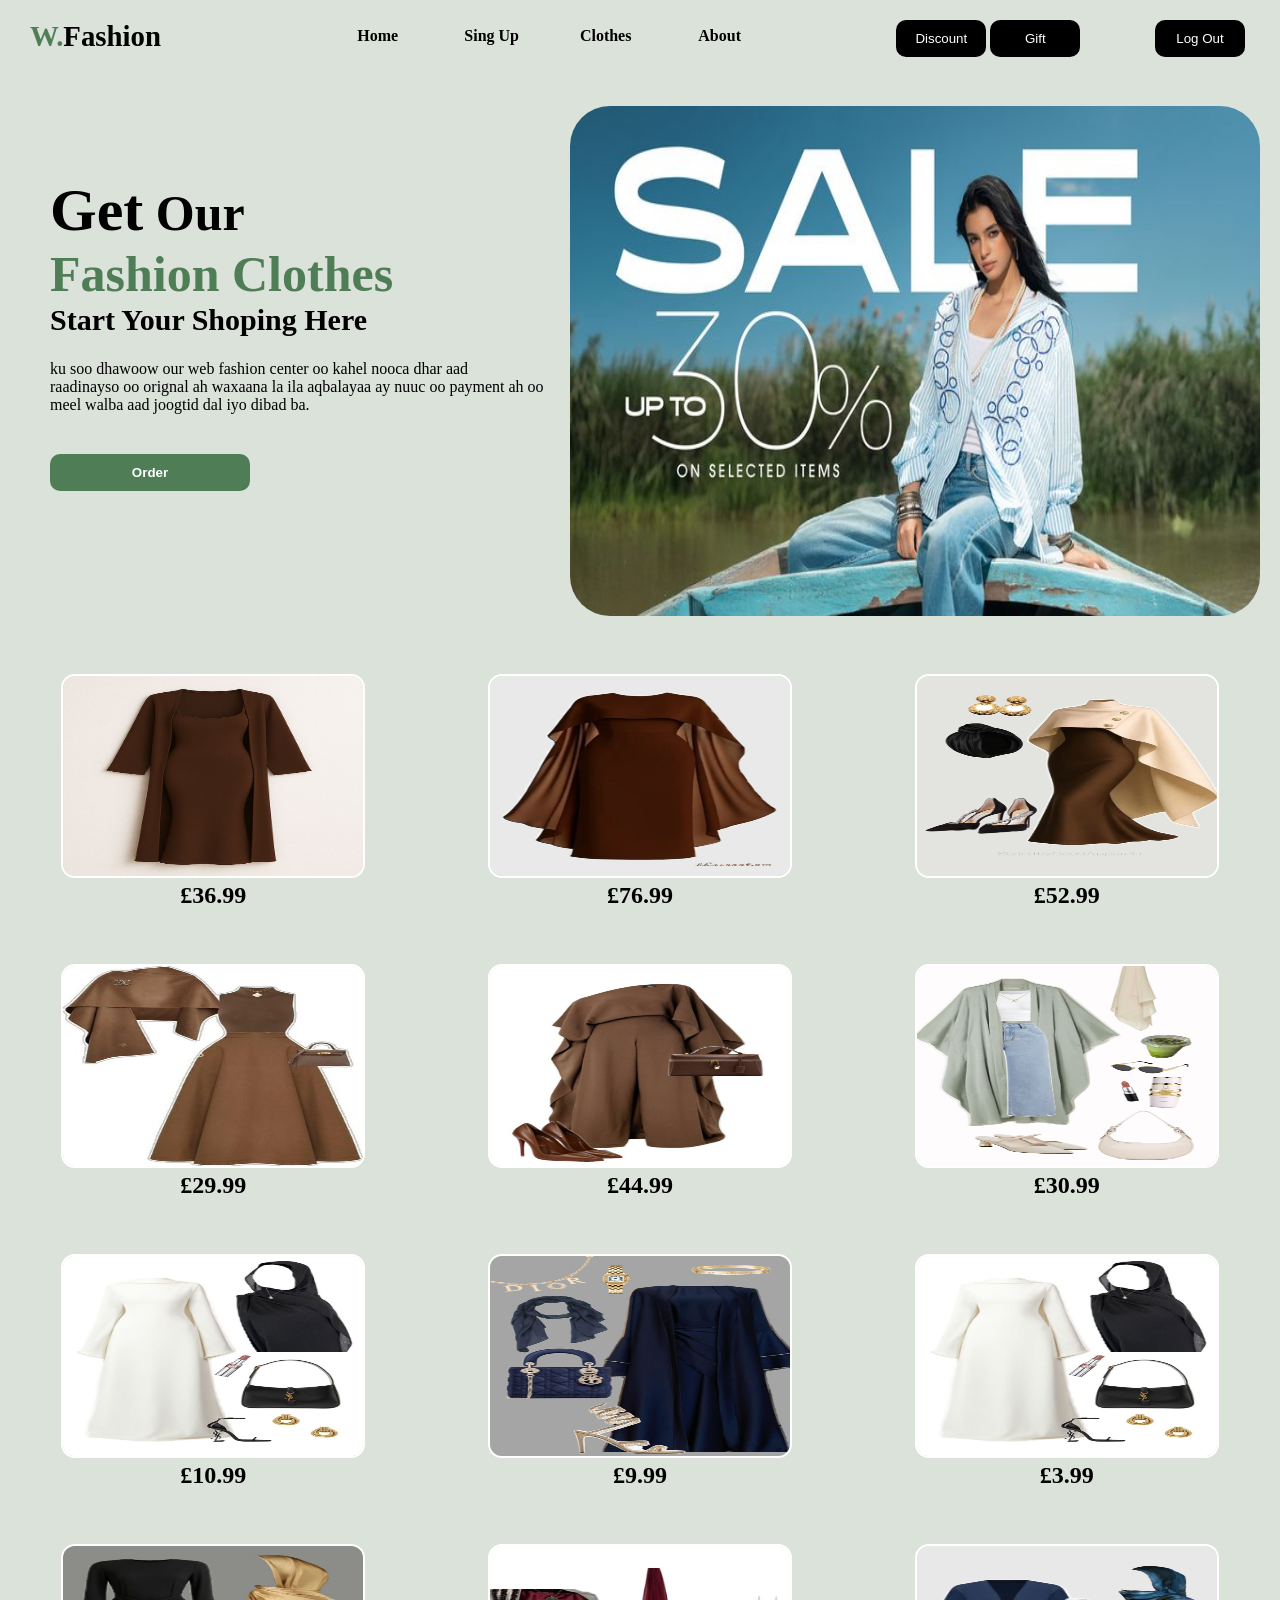
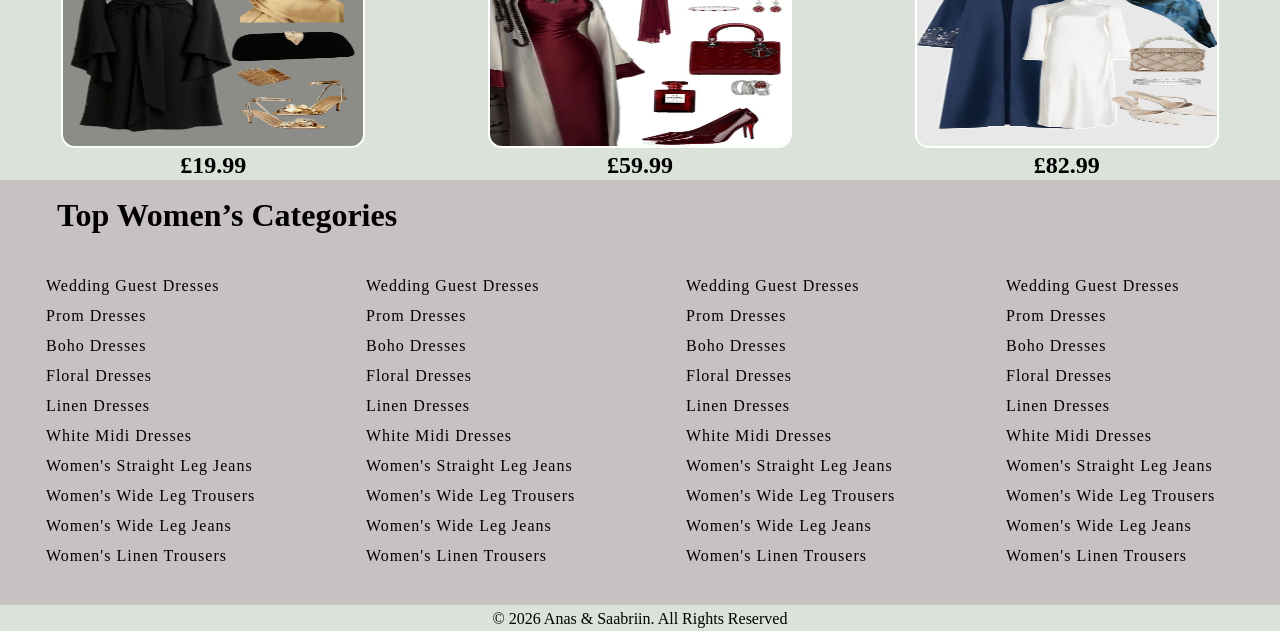
==== Clothes.html @ eb2cc996 "Add files via upload" ====
<!DOCTYPE html>
<html lang="en">
<head>
    <meta charset="UTF-8">
    <meta name="viewport" content="width=device-width, initial-scale=1.0">
    <link rel="stylesheet" href="clothes.css">
    <title>Sabrin Fashion Center Clothes</title>
</head>
<body>

     <nav>
<div class="logo"><h1 > <span style="color: rgb(79, 126, 86) ;">W.</span>Fashion</h1></div>
   <ul class="nav-links">
            <li><a href="index.html">Home</a></li>
            <li><a href="Sing up.html">Sing up</a></li>
            <li><a href="Clothes.html">Clothes</a></li>
            <li><a href="About.html">about</a></li>
   </ul>
        <div class="btns-nav">
            <button class="btn1">Discount</button>
            <button class="btn2">Gift</button>
        </div>
            <div class="btns-log-out">
           <a href="index.html"> <button class="btn3">log out</button></a>
</div>
</nav>



<div id="clothes-container1">

    <div id="box1">
        <div class="head">
            <h1><span style=" font-size: 60px;">Get</span>  Our <br><span style="color:  rgb(79, 126, 86) ;"> Fashion Clothes</span><br></h1>
           <h2>Start Your Shoping Here</h2>
        <br>
        <p>ku soo dhawoow our web fashion center oo kahel nooca dhar aad <br>raadinayso oo orignal ah 
            waxaana la ila aqbalayaa ay nuuc oo payment ah oo   <br>
            meel walba aad joogtid dal iyo dibad ba.
       </p>
        <div class="btn-head">
            <button class="btn-head1">Order</button>  
            </div>
 </div>
 </div>

 <div class="box2">
 <div class="box2-image">
        <img src="image/DND - Fashion.jfif"  alt="">    
    </div>
   </div>

</div>


</div>  <div id="container2">
     <div class="con2">
        <img src="image/download555.jfif"  alt="">
        <h2>£36.99</h2>
        
    </div>
      <div class="con2">
        <img src="image/download (15).jfif" alt="">
        <h2>£76.99</h2>
    </div>
     <div class="con2">
        <img src="image/download (23).jfif" alt="">
        <h2>£52.99</h2>
    </div>
</div>

    <div id="container2">
     <div class="con2">
        <img src="image/download (44).jfif"  alt="">
        <h2>£29.99</h2>
    </div>
      <div class="con2">
        <img src="image/Modest Clothing for Women_ Style, Culture, and Empowerment.jfif" alt="">
        <h2>£44.99</h2>
    </div>
     <div class="con2">
        <img src="image/00.jfif" alt="">
        <h2>£30.99</h2>
    </div>
</div>

<div id="container2">
     <div class="con2">
        <img src="image/000.jfif"  alt="">
        <h2>£10.99</h2>
    </div>
      <div class="con2">
        <img src="image/1111.jfif" alt="">
        <h2>£9.99</h2>
    </div>
     <div class="con2">
        <img src="image/99.jfif" alt="">
        <h2>£3.99</h2>
    </div>
</div>

<div id="container2">
     <div class="con2">
        <img src="image/89.jfif"  alt="">
        <h2>£19.99</h2>
        
    </div>
      <div class="con2">
        <img src="image/43.jfif" alt="">
        <h2>£59.99</h2>
    </div>
     <div class="con2">
        <img src="image/23.jfif" alt="">
        <h2>£82.99</h2>
    </div>
</div>



<footer>

    <div class="footer-header">
        <h1>Top women’s categories</h1>
    </div>

    <div id="footer-links">
    <div class="b1">
        <li><a href="">Wedding Guest Dresses</a></li>
        <li><a href="">Prom Dresses</a></li>
        <li><a href="">Boho Dresses</a></li>
        <li><a href="">Floral Dresses</a></li>
        <li><a href="">Linen Dresses</a></li>
        <li><a href="">White Midi Dresses</a></li>
        <li><a href="">Women's Straight Leg Jeans</a></li>
        <li><a href="">Women's Wide Leg Trousers</a></li>
        <li><a href="">Women's Wide Leg Jeans</a></li>
        <li><a href="">Women's Linen Trousers</a></li>
    </div>
    <div class="b2">
        <li><a href="">Wedding Guest Dresses</a></li>
        <li><a href="">Prom Dresses</a></li>
        <li><a href="">Boho Dresses</a></li>
        <li><a href="">Floral Dresses</a></li>
        <li><a href="">Linen Dresses</a></li>
        <li><a href="">White Midi Dresses</a></li>
        <li><a href="">Women's Straight Leg Jeans</a></li>
        <li><a href="">Women's Wide Leg Trousers</a></li>
        <li><a href="">Women's Wide Leg Jeans</a></li>
        <li><a href="">Women's Linen Trousers</a></li>
    </div>
    <div class="b3">
        <li><a href="">Wedding Guest Dresses</a></li>
        <li><a href="">Prom Dresses</a></li>
        <li><a href="">Boho Dresses</a></li>
        <li><a href="">Floral Dresses</a></li>
        <li><a href="">Linen Dresses</a></li>
        <li><a href="">White Midi Dresses</a></li>
        <li><a href="">Women's Straight Leg Jeans</a></li>
        <li><a href="">Women's Wide Leg Trousers</a></li>
        <li><a href="">Women's Wide Leg Jeans</a></li>
        <li><a href="">Women's Linen Trousers</a></li>
    </div>
    <div class="b4">
        <li><a href="">Wedding Guest Dresses</a></li>
        <li><a href="">Prom Dresses</a></li>
        <li><a href="">Boho Dresses</a></li>
        <li><a href="">Floral Dresses</a></li>
        <li><a href="">Linen Dresses</a></li>
        <li><a href="">White Midi Dresses</a></li>
        <li><a href="">Women's Straight Leg Jeans</a></li>
        <li><a href="">Women's Wide Leg Trousers</a></li>
        <li><a href="">Women's Wide Leg Jeans</a></li>
        <li><a href="">Women's Linen Trousers</a></li>
    </div>
</div>


</footer>

<div id="container6">
    <p> © 2026 Anas & Saabriin. All Rights Reserved
    </p>



</div>


    
</body>
</html>
---- clothes.css ----
*{
    margin: 0;
    padding: 0;
}
body{
    background-color:  rgb(218, 226, 218);
    height: 1900px;    
}
nav{
    width: 100%;
    display: flex;
    justify-content: space-between;
    height: 4%;
  margin-top: 10px;


}
.logo{
    margin-top: 10px;
    margin-left: 30px;
    font-size: larger;
}
.nav-links{
    display: flex;
    gap: 30px;
    margin-top: 10px;
    margin-left: 100px;
    margin-right: 60px;
}
.nav-links li{
    width: 70px;
    height: 24px;
    text-align: center;
    padding: 7px;
    font-weight: bold;
    border-radius: 10px;
    list-style: none;
}
.nav-links li a{
    text-decoration: none ;
    color: rgb(0, 0, 0);
   text-transform: capitalize;
}
.nav-links li:hover{
    text-decoration: solid 2px;
    margin-top: 10px;
    transition: 0.7s;
}
.nav-links li a:hover{
   color:rgb(79, 126, 86) ;
}
.btn1:hover,.btn2:hover{
    background:  rgb(79, 126, 86) ;
    color: rgb(255, 255, 255);
    transition: 0.5s;
}
.btn1,.btn2{
    width: 90px;
    height: 37px;
    margin-top: 10px;
    border-radius: 10px;
    border: none;
    background: black;
    color: white;
    text-transform: capitalize;
}
.btns-log-out{
    margin-right: 35px;
}
.btn3{
    text-transform: capitalize;
    width: 90px;
    height: 37px;
    margin-top: 10px;
    border-radius: 10px;
    border: none;
     background: black;
    color: white;
}
.btn3:hover{
    background:  rgb(79, 126, 86) ;
    color: rgb(255, 255, 255);
    transition: 0.5s;
}








#clothes-container1{
    display: flex;


}
#box1{
    width: 48%;
    height: 490px;
    margin-top: 30px;
}
.head{
    margin-top: 60px;
    margin-left: 50px;
}
.head p{
 text-align: start;  
}
.head h1{
    font-size: 50px;
    font-weight: 900;
}
.head h2{
     font-size: 30px;
    font-weight: 900;
}
.btn-head1:hover{
    background:  rgb(60, 70, 61) ;
    color: rgb(255, 255, 255);
    transition: 0.5s;
}
.btn-head1{
    text-transform: capitalize;
    width: 200px;
    height: 37px;
    margin-top: 40px;
    border-radius: 10px;
    border: none;
    background: rgb(79, 126, 86);
    color: rgb(255, 255, 255);
    font-weight: bold;
}
#box2{
    width: 52%;
    height: 490px;
    margin-top: 30px;
}
.box2-image img{
    width: 690px;
    height: 510px;
    margin-right: 20px;
    margin-top: 20px;
    border-radius: 40px;
}


#container2{
     display: flex;
     margin-top: 20px;
     height: 270px;
    justify-content: space-around;
    width: 100%;
    background-color:  rgb(218, 226, 218);
    

}
.con2 img{
    width: 300px;
    height: 200px;
    border: 2px  rgb(255, 255, 255) solid;    
    margin-top: 34px;
    border-radius: 14px ; 
}
.con2 img:hover{
   margin-top: 20px;
   box-shadow: rgb(43, 43, 44) 2px 5px;
   transition-duration: 0.5s;
}
.con2 h2{
    text-align: center;
}


footer{
    background-color: rgb(199, 193, 193);
    width: 100%;
    height: 425px;


}
.footer-header{
    text-transform: capitalize;
   padding: 17px;
    margin-left: 40px;
}
#footer-links{
    display: flex;
    justify-content: space-evenly;
    list-style: none;
    text-decoration: none;
}
#links li a{
    display: flex;
    justify-content: space-evenly;
    list-style: none;
    text-decoration: none;
}
.b1,.b2,.b3,.b4{
    width: 300px;
    height: 340px;
    letter-spacing: 1px;
    padding: 20px;
}
.b1 li a,.b2 li a,.b3 li a,.b4 li a {
    padding: 12px;
   text-decoration: none;
}
.b1 li ,.b2 li ,.b3 li ,.b4 li  {
    padding: 6px;
   text-decoration: none;
}
.b1 li a:hover,.b2 li a:hover,.b3 li a:hover,.b4 li a:hover{  
    color: rgb(50, 80, 182);
}
.b1 li a,.b2 li a,.b3 li a,.b4 li a{
    padding: 20px;
    color: black;
}

#container6{

}
 p{
text-align: center;
margin-top: 5px;
}







@media screen and (max-width:768px){

body{
    height: auto;
}



nav{
    display: flex;
    flex-direction: column;
    align-items: center;
    gap: 15px;
    height: auto;
}

.logo{
    margin: 0;
}

.nav-links{
    display: flex;
    flex-direction: column;
    align-items: center;
    gap: 10px;
    margin: 0;
}

.btns-nav{
    display: flex;
    gap: 10px;
    margin: 0;
}

.btns-log-out{
    margin: 0;
}



#clothes-container1{
    display: flex;
    flex-direction: column;
}

#box1,
#box2{
    width: 100%;
    height: auto;
}

.head{
    margin: 20px;
    text-align: center;
}

.head h1{
    font-size: 35px;
}

.head h2{
    font-size: 22px;
}

.head p{
    font-size: 16px;
}

.btn-head{
    display: flex;
    justify-content: center;
}

.btn-head1{
    width: 200px;
}

.box2-image img{
    width: 95%;
    height: auto;
    display: block;
    margin: 20px auto;
    border-radius: 20px;
}



#container2{
    display: flex;
    flex-direction: column;
    align-items: center;
    height: auto;
    gap: 20px;
    margin-top: 30px;
}

.con2 img{
}

.con2 h2{
    margin-top: 10px;
}



footer{
    height: auto;
    margin-top: 30px;
}

.footer-header{
    text-align: center;
    margin: 0;
}

#footer-links{
    display: flex;
    flex-direction: column;
    align-items: center;
    gap: 20px;
}

.b1,
.b2,
.b3,
.b4{
    width: 90%;
    height: auto;
    text-align: center;
    padding: 10px;
}

.b1 li,
.b2 li,
.b3 li,
.b4 li{
    list-style: none;
}

#container6 p{
    padding: 15px;
    font-size: 14px;
}

}
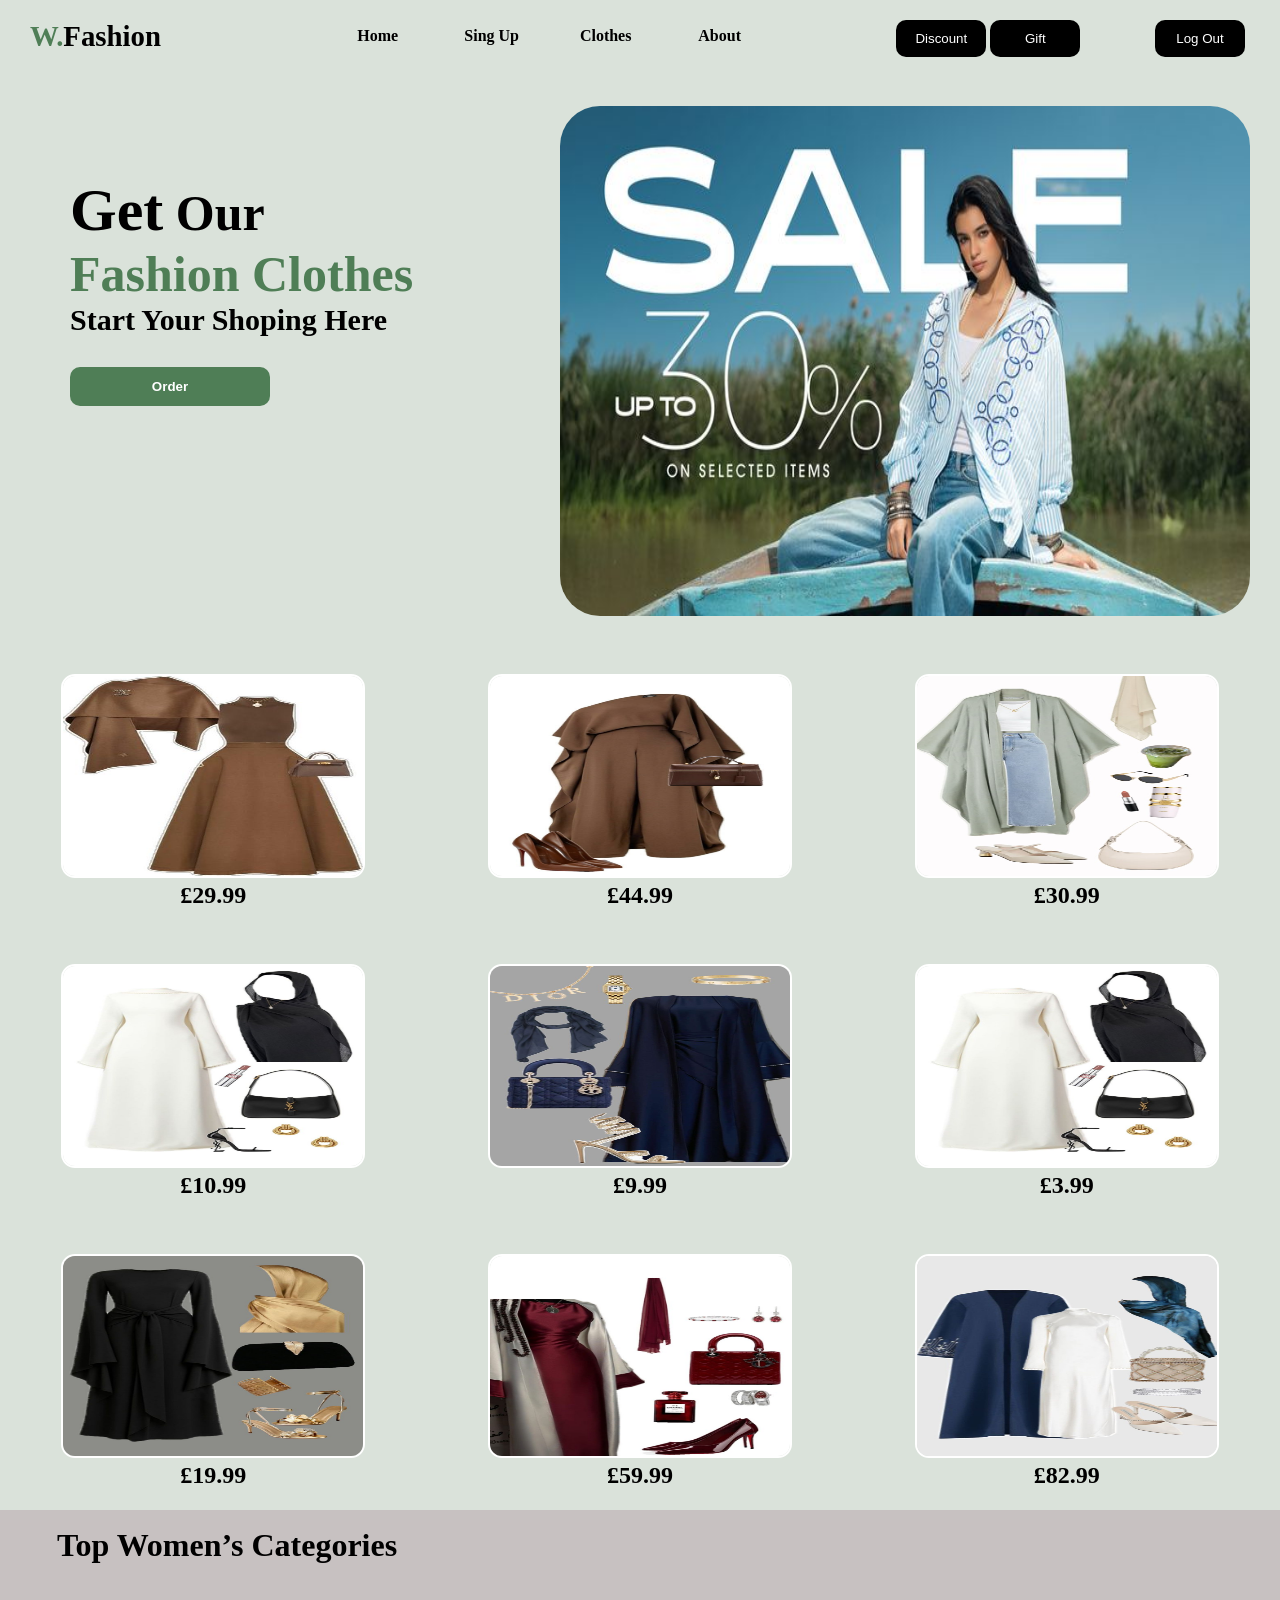
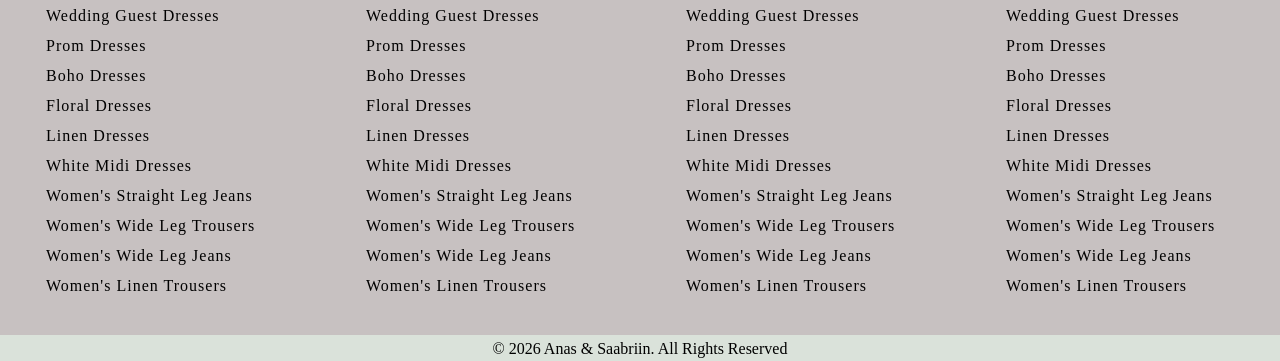
==== commit ed31d68f: "Add files via upload" ====
--- a/Clothes.html
+++ b/Clothes.html
@@ -28,16 +28,11 @@
 
 
 <div id="clothes-container1">
-
     <div id="box1">
         <div class="head">
             <h1><span style=" font-size: 60px;">Get</span>  Our <br><span style="color:  rgb(79, 126, 86) ;"> Fashion Clothes</span><br></h1>
            <h2>Start Your Shoping Here</h2>
-        <br>
-        <p>ku soo dhawoow our web fashion center oo kahel nooca dhar aad <br>raadinayso oo orignal ah 
-            waxaana la ila aqbalayaa ay nuuc oo payment ah oo   <br>
-            meel walba aad joogtid dal iyo dibad ba.
-       </p>
+       
         <div class="btn-head">
             <button class="btn-head1">Order</button>  
             </div>
@@ -52,22 +47,6 @@
 
 </div>
 
-
-</div>  <div id="container2">
-     <div class="con2">
-        <img src="image/download555.jfif"  alt="">
-        <h2>£36.99</h2>
-        
-    </div>
-      <div class="con2">
-        <img src="image/download (15).jfif" alt="">
-        <h2>£76.99</h2>
-    </div>
-     <div class="con2">
-        <img src="image/download (23).jfif" alt="">
-        <h2>£52.99</h2>
-    </div>
-</div>
 
     <div id="container2">
      <div class="con2">
--- a/clothes.css
+++ b/clothes.css
@@ -12,7 +12,6 @@
     justify-content: space-between;
     height: 4%;
   margin-top: 10px;
-
 
 }
 .logo{
@@ -97,16 +96,13 @@
 }
 #box1{
     width: 48%;
-    height: 490px;
-    margin-top: 30px;
+    height: 495px;
 }
 .head{
-    margin-top: 60px;
-    margin-left: 50px;
-}
-.head p{
- text-align: start;  
-}
+    margin-top: 90px;
+    margin-left: 70px;
+}
+
 .head h1{
     font-size: 50px;
     font-weight: 900;
@@ -121,10 +117,11 @@
     transition: 0.5s;
 }
 .btn-head1{
+
     text-transform: capitalize;
     width: 200px;
-    height: 37px;
-    margin-top: 40px;
+    height: 39px;
+    margin-top: 30px;
     border-radius: 10px;
     border: none;
     background: rgb(79, 126, 86);
@@ -135,11 +132,12 @@
     width: 52%;
     height: 490px;
     margin-top: 30px;
+    
 }
 .box2-image img{
     width: 690px;
     height: 510px;
-    margin-right: 20px;
+    margin-right: 30px;
     margin-top: 20px;
     border-radius: 40px;
 }
@@ -176,6 +174,7 @@
     background-color: rgb(199, 193, 193);
     width: 100%;
     height: 425px;
+    margin-top: 20px;
 
 
 }
